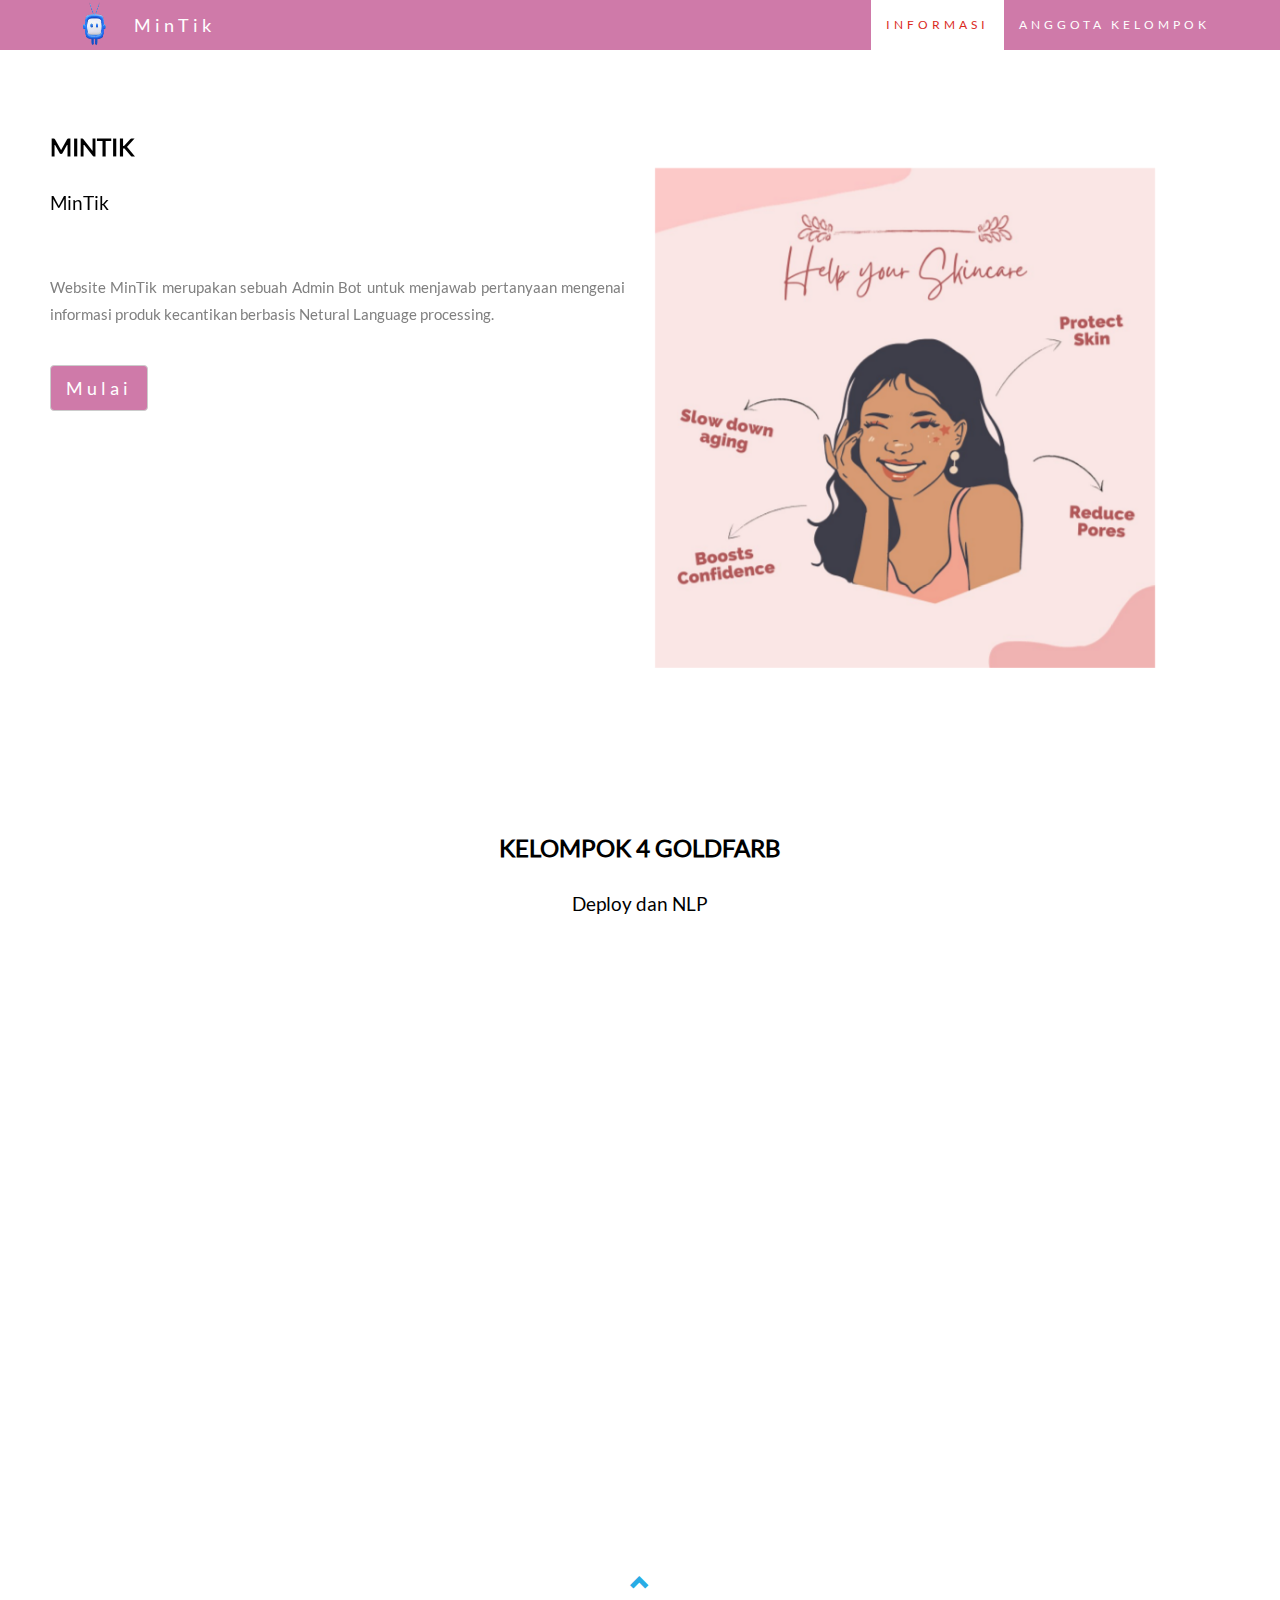
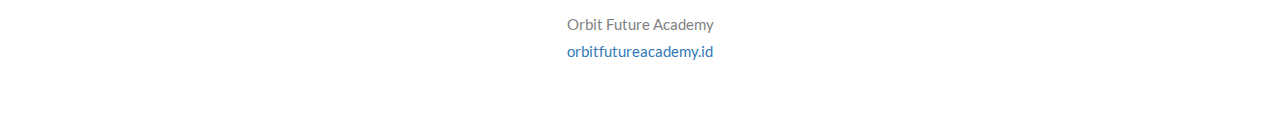
==== index.html @ 73616f8e "p" ====
<!DOCTYPE html>
<html lang="en">
<head>
	<!-- Judul Halaman -->
	<title>MinTik</title>
	<meta charset="utf-8">
	<meta http-equiv="Content-Security-Policy" content="upgrade-insecure-requests">
	<meta name="viewport" content="width=device-width, initial-scale=1">
	
	<!-- Icon -->
	<link rel="shortcut icon" href="static/favicon.ico">
	
	<!-- CSS -->
	<link rel="stylesheet" href="static/css/bootstrap.min.css" type="text/css">
	<link rel="stylesheet" href="static/css/client_side.css"  type="text/css">
	
	<!-- JavaScript -->
	<script src="static/js/jquery_3.6.0.min.js" ></script>
	<script src="static/js/bootstrap_3.4.1.min.js"></script>
</head>

<body id="halamanku" data-spy="scroll" data-target=".navbar" data-offset="60">

	<!-- Navigation Bar -->
	<nav class="navbar navbar-default navbar-fixed-top" style="background-color:#cf7aa9;z-index: 0;">
		<div class="container">
			
			<!-- Logo -->
			<div class="navbar-header">
				<img src="static/images/logo/tinbot.png" alt="Logo MinTik" 
				width="50" height="50" align="left">
				<a class="navbar-brand" href="#halamanku">&#160; MinTik</a>
			</div>
			
			<!-- Daftar Halaman -->
			<div class="collapse navbar-collapse" id="myNavbar">
				<ul class="nav navbar-nav navbar-right">
					<li><a href="#informasi">INFORMASI</a></li>
					<li><a href="#anggotaKelompok">ANGGOTA KELOMPOK</a></li>
				</ul>
			</div>
		</div>
	</nav>

	<!-- Bagian Halaman (Informasi) -->
	<div id="informasi" class="container-fluid">
		<br>
		<br>
		<div class="row">
			<div class="col-sm-6">
				<!-- Deskripsi Aplikasi -->
				<h2>MinTik</h2> 
				<h4>MinTik</h4><br>
				<p style="text-align: justify;text-justify: inter-word;">
					Website MinTik merupakan sebuah Admin Bot untuk 
					menjawab pertanyaan mengenai informasi produk kecantikan berbasis Netural Language processing.
				</p>
			    <br>

				<!-- Tombol Mulai -->
				<nav id="navgo" class="navbar" style="background-color:#fff;z-index: 0;">
					<ul class="nav nav-pills">
						<li class="nav-item">
							<a class="btn btn-default btn-lg" href="/chatbot" style="background-color:rgb(207, 122, 169);z-index: 0;">Mulai</a>
						</li>
					</ul>
				</nav>

			</div>
			<div class="col-sm-6">
				<br>
				<br>
				<!-- Gambar Deskripsi Aplikasi -->
				<img src="static/images/logo/produk kecantikan.jpeg" width="500" ></img>
			</div>
		</div>
	</div>

	<!-- Bagian Halaman (Anggota Kelompok) -->
	<div id="anggotaKelompok" class="container-fluid text-center">
		<br>
		<h2>KELOMPOK 4 GOLDFARB</h2>
		<h4>Deploy dan NLP</h4>
		<br>
		<div class="row slideanim">
			<div class="col-sm-6">
				<img src='./static/images/profile/bagus.png' alt="Foto" 
				width="150" height="150" align="top">
				<h4>Bagus Budi Satoto</h4>
				<p>Universitas Amikom Yogyakarta</p>
			</div>
			<br>
			<div class="col-sm-6">
				<img src='./static/images/profile/osama.png' alt="Foto" 
				width="150" height="150" align="top">
				<h4>Osama Alfa</h4>
				<p>Universitas Amikom Yogyakarta</p>
			</div>
			<br>
			<div class="col-sm-6">
				<img src='./static/images/profile/naila.png' alt="Foto" 
				width="150" height="150" align="top">
				<h4>Naila Nur Safitri</h4>
				<p>Universitas Negeri Yogyakarta</p>
			</div>
			<br>
			<div class="col-sm-6">
				<img src='./static/images/profile/Dea.png' alt="Foto" 
				width="150" height="150" align="top">
				<h4>Dea</h4>
				<p>Universitas</p>
			</div>
			<br>
			<div class="col-sm-6">
				<br>
				<img src='./static/images/profile/berlinda.png' alt="Foto" 
				width="150" height="150" align="top">
				<br><br>
				<h4>berlinda</h4>
				<p>Universitas</p>
			</div>
	    </div>
	</div>

	<!-- Footer -->
	<footer class="container-fluid text-center">
		<a href="#halamanku" title="To Top">
			<span class="glyphicon glyphicon-chevron-up"></span>
		</a>
		<p>Orbit Future Academy <br> <a href="https://orbitfutureacademy.id/">orbitfutureacademy.id</a></p>
	</footer>

	<!-- JavaScript untuk Animasi Scroll dan Prediksi Model -->
	<script  src='./static/js/client_side.js' ></script>

</body>
</html>
---- static/css/client_side.css ----
/* latin-ext */
@font-face {
  font-family: 'Lato';
  font-style: normal;
  font-weight: 400;
  src: url(/static/fonts/lato_latin_ext.woff2) format('woff2');
  unicode-range: U+0100-024F, U+0259, U+1E00-1EFF, U+2020, U+20A0-20AB, U+20AD-20CF, U+2113, U+2C60-2C7F, U+A720-A7FF;
}
/* latin */
@font-face {
  font-family: 'Lato';
  font-style: normal;
  font-weight: 400;
  src: url(/static/fonts/lato_latin.woff2) format('woff2');
  unicode-range: U+0000-00FF, U+0131, U+0152-0153, U+02BB-02BC, U+02C6, U+02DA, U+02DC, U+2000-206F, U+2074, U+20AC, U+2122, U+2191, U+2193, U+2212, U+2215, U+FEFF, U+FFFD;
}

/* fallback */
@font-face {
  font-family: 'Material Icons';
  font-style: normal;
  font-weight: 400;
  src: url(/static/fonts/material_icons.woff2) format('woff2');
}

.material-icons {
  font-family: 'Material Icons';
  font-weight: normal;
  font-style: normal;
  font-size: 24px;
  line-height: 1;
  letter-spacing: normal;
  text-transform: none;
  display: inline-block;
  white-space: nowrap;
  word-wrap: normal;
  direction: ltr;
  -webkit-font-feature-settings: 'liga';
  -webkit-font-smoothing: antialiased;
}

@font-face {
	font-family: 'Glyphicons Halflings';
	src: url('/fonts/glyphicons-halflings-regular.eot'),
	   url('/fonts/glyphicons-halflings-regular.woff2') format('woff2'),
	   url('/fonts/glyphicons-halflings-regular.woff') format('woff'),
	   url('/fonts/glyphicons-halflings-regular.ttf') format('truetype'),
}

body {
	font: 400 15px Lato, sans-serif;
	line-height: 1.8;
	color: #818181;
}
  
h2 {
	font-size: 24px;
	text-transform: uppercase;
	color: #000000;
	font-weight: 600;
	margin-bottom: 30px;
}

h4 {
	font-size: 19px;
	line-height: 1.375em;
	color: #000000;
	font-weight: 400;
	margin-bottom: 30px;
}  

.container-fluid {
	padding: 60px 50px;
}

.bg-blue {
	background-color: #bde2f9;
}
  
.logo-small {
	color: #28ace5;
	font-size: 50px;
}
.logo {
	color: #28ace5;
	font-size: 200px;
}

.navbar {
	margin-bottom: 0;
	background-color: #28ace5;
	z-index: 9999;
	border: 0;
	font-size: 12px !important;
	line-height: 1.42857143 !important;
	letter-spacing: 4px;
	border-radius: 0;
}
  
.navbar li a, .navbar .navbar-brand {
	color: #fff !important;
}

.navbar-nav li a:hover, .navbar-nav li.active a {
	color: #DA291C !important;
	background-color: #fff !important;
}

.navbar-default .navbar-toggle {
	border-color: transparent;
	color: #fff !important;
}
  
footer .glyphicon {
	font-size: 20px;
	margin-bottom: 20px;
	color: #28ace5;
}
  
.slideanim {
	visibility:hidden;
}

.slide {
	animation-name: slide;
	-webkit-animation-name: slide;
	animation-duration: 1s;
	-webkit-animation-duration: 1s;
	visibility: visible;
}

@keyframes slide {
	0% {
	  opacity: 0;
	  transform: translateY(70%);
	} 
	100% {
	  opacity: 1;
	  transform: translateY(0%);
	}
}

@-webkit-keyframes slide {
	0% {
	  opacity: 0;
	  -webkit-transform: translateY(70%);
	} 
	100% {
	  opacity: 1;
	  -webkit-transform: translateY(0%);
	}
}


.phone_bg1 {
  background-image: url("../images/phone.png"); /* The image used */
  background-size: 450px 550px;
  background-color: #818181; /* Used if the image is unavailable */
  height: 600px; /* You must set a specified height */
  background-repeat: no-repeat; /* Do not repeat the image */
}

.phone_bg2 {
  background-image: url("../images/phone.png"); /* The image used */
  background-size: 450px 550px;
  background-color: #818181; /* Used if the image is unavailable */
  height: 600px; /* You must set a specified height */
  background-repeat: no-repeat; /* Do not repeat the image */
  margin-left:150px;
}

#center-text {          
  display: flex;
  flex: 1;
  flex-direction:column; 
  justify-content: center;
  align-items: center;  
  height:100%;
  
}
#chat-circle1 {
  position: relative;
  top: 300px;
  left: 185px;
  background: #cc0000;
  width: 80px;
  height: 80px;  
  border-radius: 50%;
  color: white;
  padding: 28px;
  cursor: pointer;
}

#chat-circle2 {
  position: relative;
  top: 300px;
  left: 185px;
  background: #28ace5;
  width: 80px;
  height: 80px;  
  border-radius: 50%;
  color: white;
  padding: 28px;
  cursor: pointer;
}

.btn#my-btn {
     background: white;
    padding-top: 13px;
    padding-bottom: 12px;
    border-radius: 45px;
    padding-right: 40px;
    padding-left: 40px;
    color: #5865C3;
}

#chat-overlay1 {
    background: rgba(255,255,255,0.1);
    position: absolute;
    top: 0;
    left: 0;
    width: 100%;
    height: 100%;
    border-radius: 50%;
    display: none;
}

#chat-overlay2 {
    background: rgba(255,255,255,0.1);
    position: absolute;
    top: 0;
    left: 0;
    width: 100%;
    height: 100%;
    border-radius: 50%;
    display: none;
}


.chat-box1 {
  background: #818181;
  position:relative;
  top:18px;
  left:102px; 
  width:245px;
  max-width: 55vw;
  max-height:100vh;
  border-radius:5px;  
}

.chat-box2 {
  background: #efefef;
  position:relative;
  top:18px;
  left:102px; 
  width:245px;
  max-width: 55vw;
  max-height:100vh;
  border-radius:5px;  
}

.chat-box-toggle1 {
  float:right;
  margin-right:15px;
  cursor:pointer;
}

.chat-box-toggle2 {
  float:right;
  margin-right:15px;
  cursor:pointer;
}

.chat-box-header1 {
  background: #cc0000;
  height:70px;
  border-top-left-radius:5px;
  border-top-right-radius:5px; 
  color:white;
  text-align:center;
  font-size:20px;
  padding-top:17px;
}

.chat-box-header2 {
  background: #28ace5;
  height:70px;
  border-top-left-radius:5px;
  border-top-right-radius:5px; 
  color:white;
  text-align:center;
  font-size:20px;
  padding-top:17px;
}

.chat-box-body1 {
  position: relative;  
  height:370px;  
  height:auto;
  border:1px solid #ccc;  
  overflow: hidden;
}

.chat-box-body2 {
  position: relative;  
  height:370px;  
  height:auto;
  border:1px solid #ccc;  
  overflow: hidden;
}

.chat-box-body1:after {
  content: "";
  opacity: 0.1;
  top: 0;
  left: 0;
  bottom: 0;
  right: 0;
  height:100%;
  position: absolute;
  z-index: -1;   
}

.chat-box-body2:after {
  content: "";
  opacity: 0.1;
  top: 0;
  left: 0;
  bottom: 0;
  right: 0;
  height:100%;
  position: absolute;
  z-index: -1;   
}

#chat-input1 {
  background: #f4f7f9;
  width:100%; 
  position:relative;
  height:47px;  
  padding-top:10px;
  padding-right:50px;
  padding-bottom:10px;
  padding-left:15px;
  border:none;
  resize:none;
  outline:none;
  border:1px solid #ccc;
  color:#888;
  border-top:none;
  border-bottom-right-radius:5px;
  border-bottom-left-radius:5px;
  overflow:hidden;  
}

#chat-input2 {
  background: #f4f7f9;
  width:100%; 
  position:relative;
  height:47px;  
  padding-top:10px;
  padding-right:50px;
  padding-bottom:10px;
  padding-left:15px;
  border:none;
  resize:none;
  outline:none;
  border:1px solid #ccc;
  color:#888;
  border-top:none;
  border-bottom-right-radius:5px;
  border-bottom-left-radius:5px;
  overflow:hidden;  
}

.chat-input1 > form {
    margin-bottom: 0;
}

.chat-input2 > form {
    margin-bottom: 0;
}

.chat-submit1 {  
  position:absolute;
  bottom:3px;
  right:10px;
  background: transparent;
  box-shadow:none;
  border:none;
  border-radius:50%;
  color:#cc0000;
  width:35px;
  height:35px;  
}

.chat-submit2 {  
  position:absolute;
  bottom:3px;
  right:10px;
  background: transparent;
  box-shadow:none;
  border:none;
  border-radius:50%;
  color:#28ace5;
  width:35px;
  height:35px;  
}

.chat-logs1 {
  padding:15px; 
  height:285px;
  overflow-y:scroll;
}

.chat-logs2 {
  padding:15px; 
  height:285px;
  overflow-y:scroll;
}

.cm-msg-text1 {
  background:white;
  padding:10px 15px 10px 15px;  
  max-width:75%;
  float:left;
  margin-left:10px; 
  position:relative;
  margin-bottom:20px;
  border-radius:30px;
  word-wrap: break-word;
}

.cm-msg-text2 {
  background:white;
  padding:10px 15px 10px 15px;  
  max-width:75%;
  float:left;
  margin-left:10px; 
  position:relative;
  margin-bottom:20px;
  border-radius:30px;
  word-wrap: break-word;
}

.chat-msg {
  clear:both;    
}

.chat-msg.self > .cm-msg-text1 {  
  float:right;
  margin-right:10px;
  background: #cc0000;
  color:white;
}

.chat-msg.self > .cm-msg-text2 {  
  float:right;
  margin-right:10px;
  background: #28ace5;
  color:white;
}

.cm-msg-button>ul>li {
  list-style:none;
  float:left;
  width:50%;
}
.cm-msg-button {
    clear: both;
    margin-bottom: 70px;
}

.chat-logs1::-webkit-scrollbar-track
{
	background-color: #F5F5F5;
}

.chat-logs1::-webkit-scrollbar
{
	width: 5px;  
	background-color: #F5F5F5;
}

.chat-logs1::-webkit-scrollbar-thumb
{
	background-color: #cc0000;
}

.chat-logs2::-webkit-scrollbar-track
{
	background-color: #F5F5F5;
}

.chat-logs2::-webkit-scrollbar
{
	width: 5px;  
	background-color: #F5F5F5;
}

.chat-logs2::-webkit-scrollbar-thumb
{
	background-color: #28ace5;
}
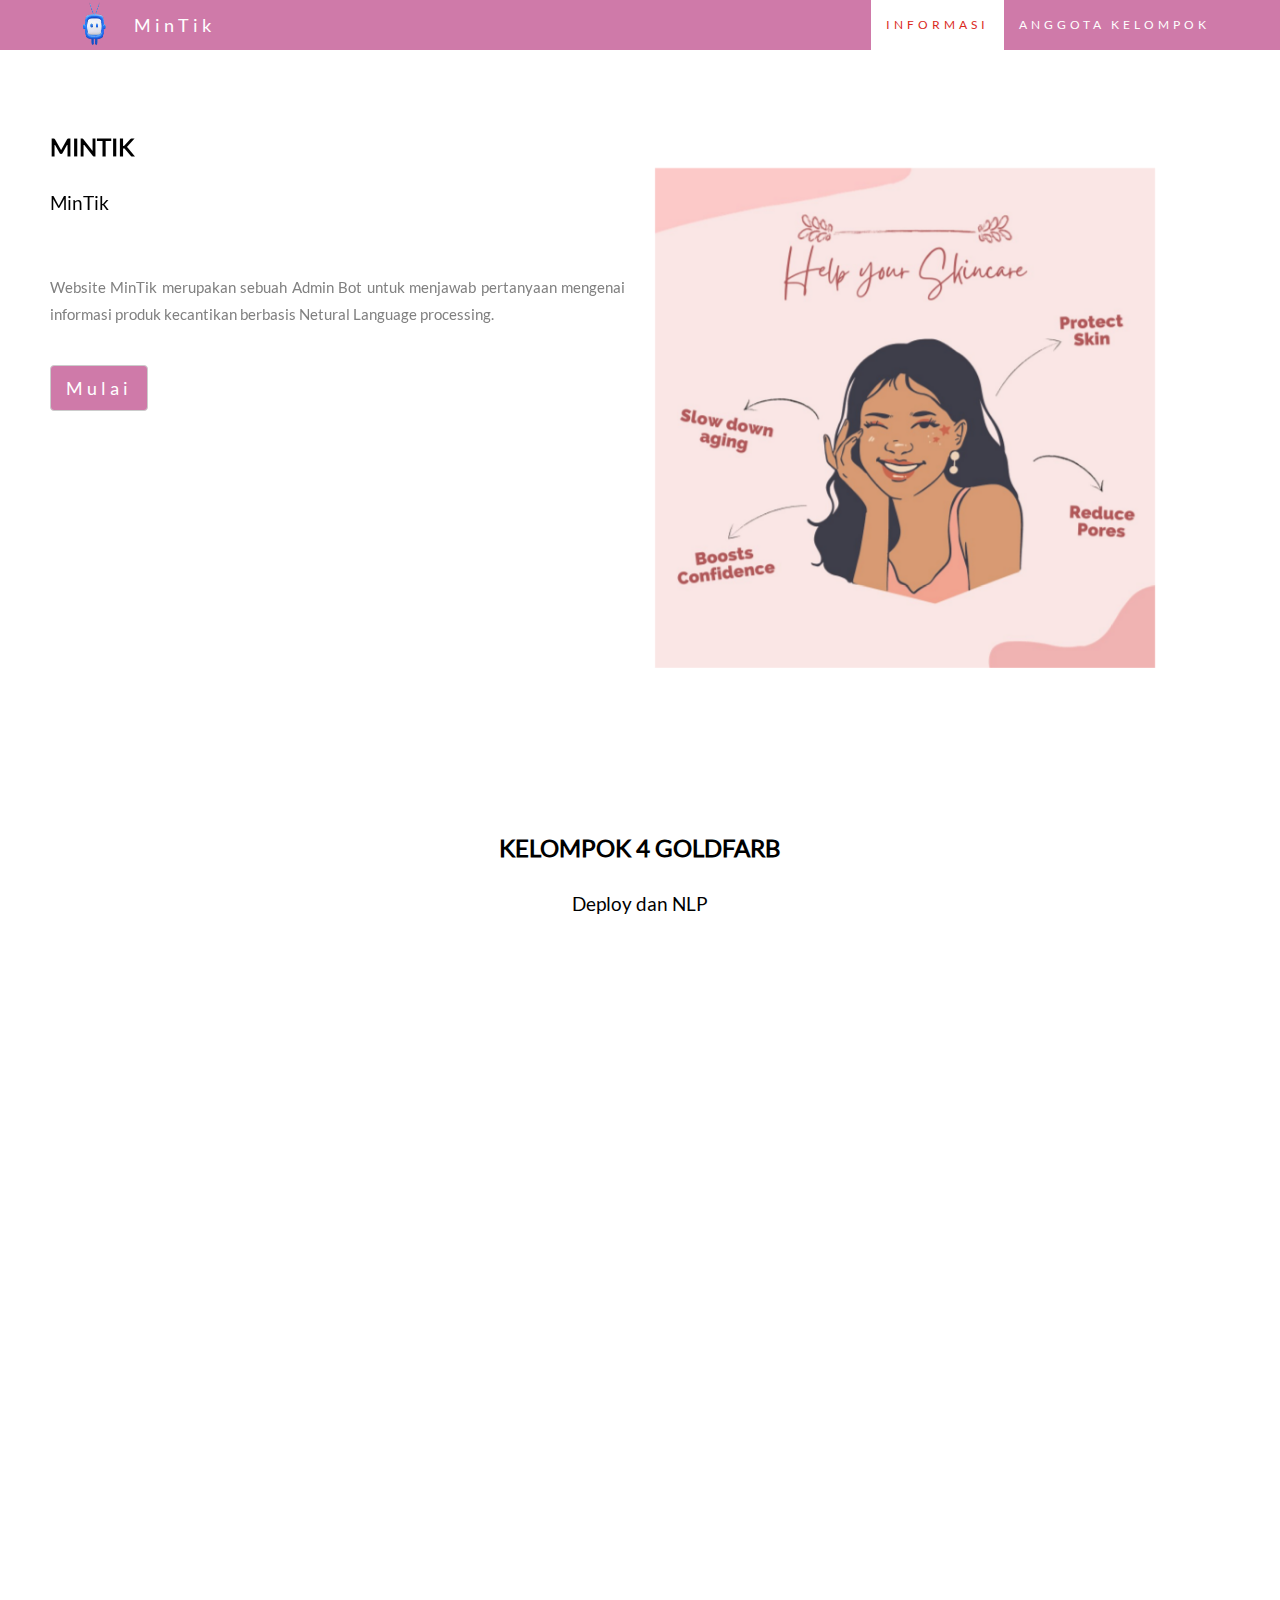
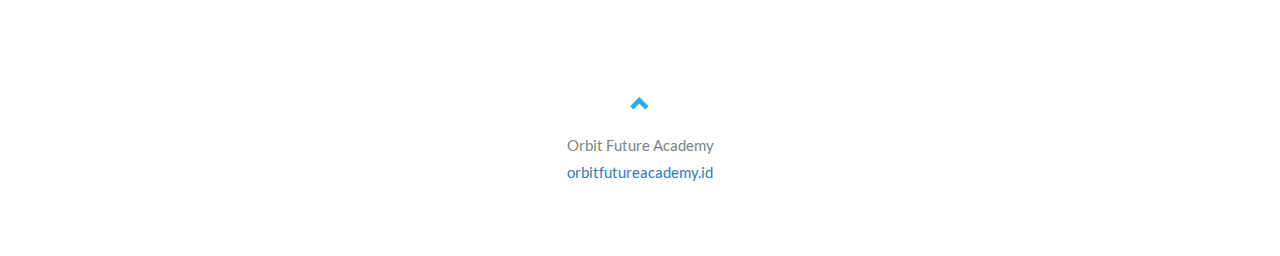
==== commit a1687dd6: "p" ====
--- a/index.html
+++ b/index.html
@@ -104,6 +104,8 @@
 				<p>Universitas Negeri Yogyakarta</p>
 			</div>
 			<br>
+			<br>
+			<div class="row slideanim">
 			<div class="col-sm-6">
 				<img src='./static/images/profile/Dea.png' alt="Foto" 
 				width="150" height="150" align="top">
@@ -111,13 +113,14 @@
 				<p>Universitas</p>
 			</div>
 			<br>
-			<div class="col-sm-6">
+			<div class="col-sm-9">
 				<br>
 				<img src='./static/images/profile/berlinda.png' alt="Foto" 
 				width="150" height="150" align="top">
 				<br><br>
 				<h4>berlinda</h4>
 				<p>Universitas</p>
+			</div>
 			</div>
 	    </div>
 	</div>
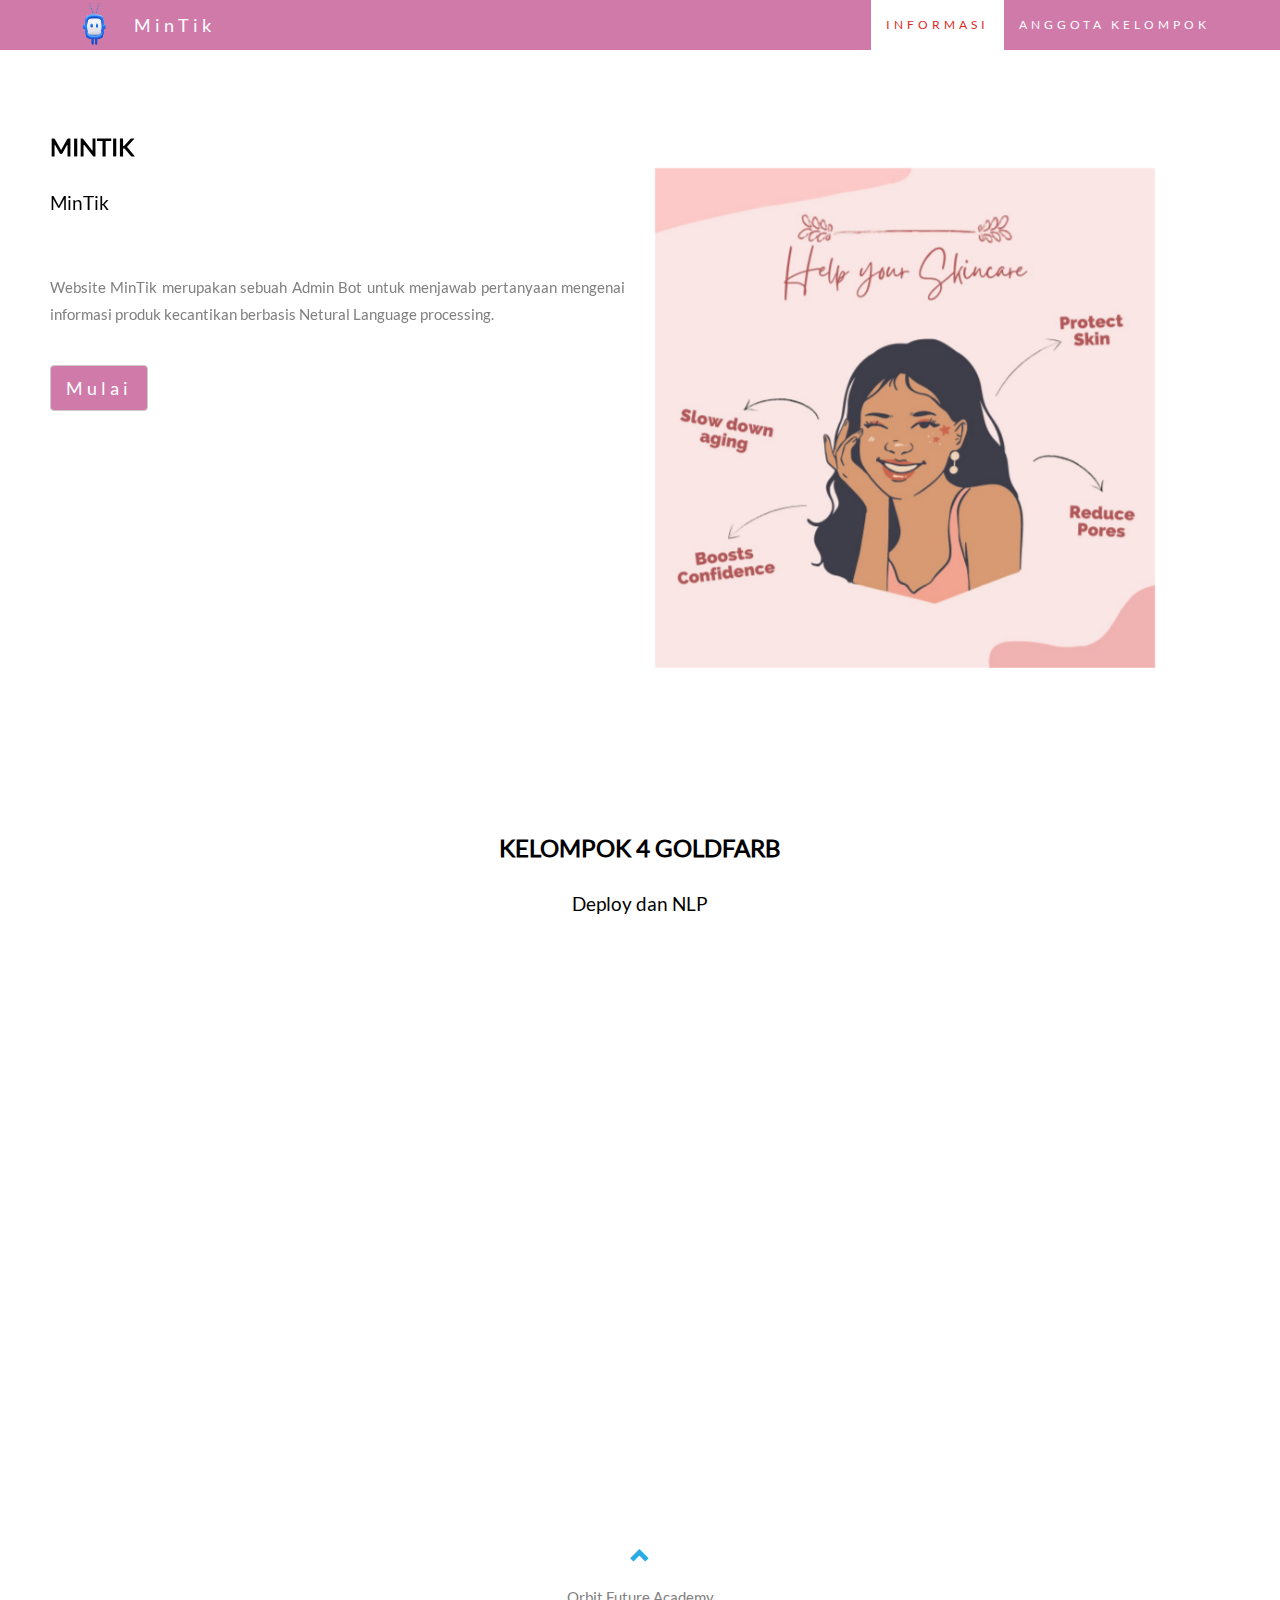
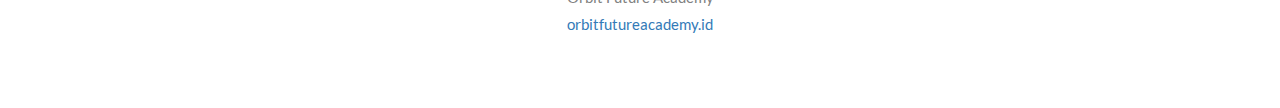
==== commit 6a0bf6a9: "p" ====
--- a/index.html
+++ b/index.html
@@ -113,10 +113,10 @@
 				<p>Universitas</p>
 			</div>
 			<br>
-			<div class="col-sm-9">
+			<div class="col-sm-20">
 				<br>
 				<img src='./static/images/profile/berlinda.png' alt="Foto" 
-				width="150" height="150" align="top">
+				width="150" height="150" align="center">
 				<br><br>
 				<h4>berlinda</h4>
 				<p>Universitas</p>
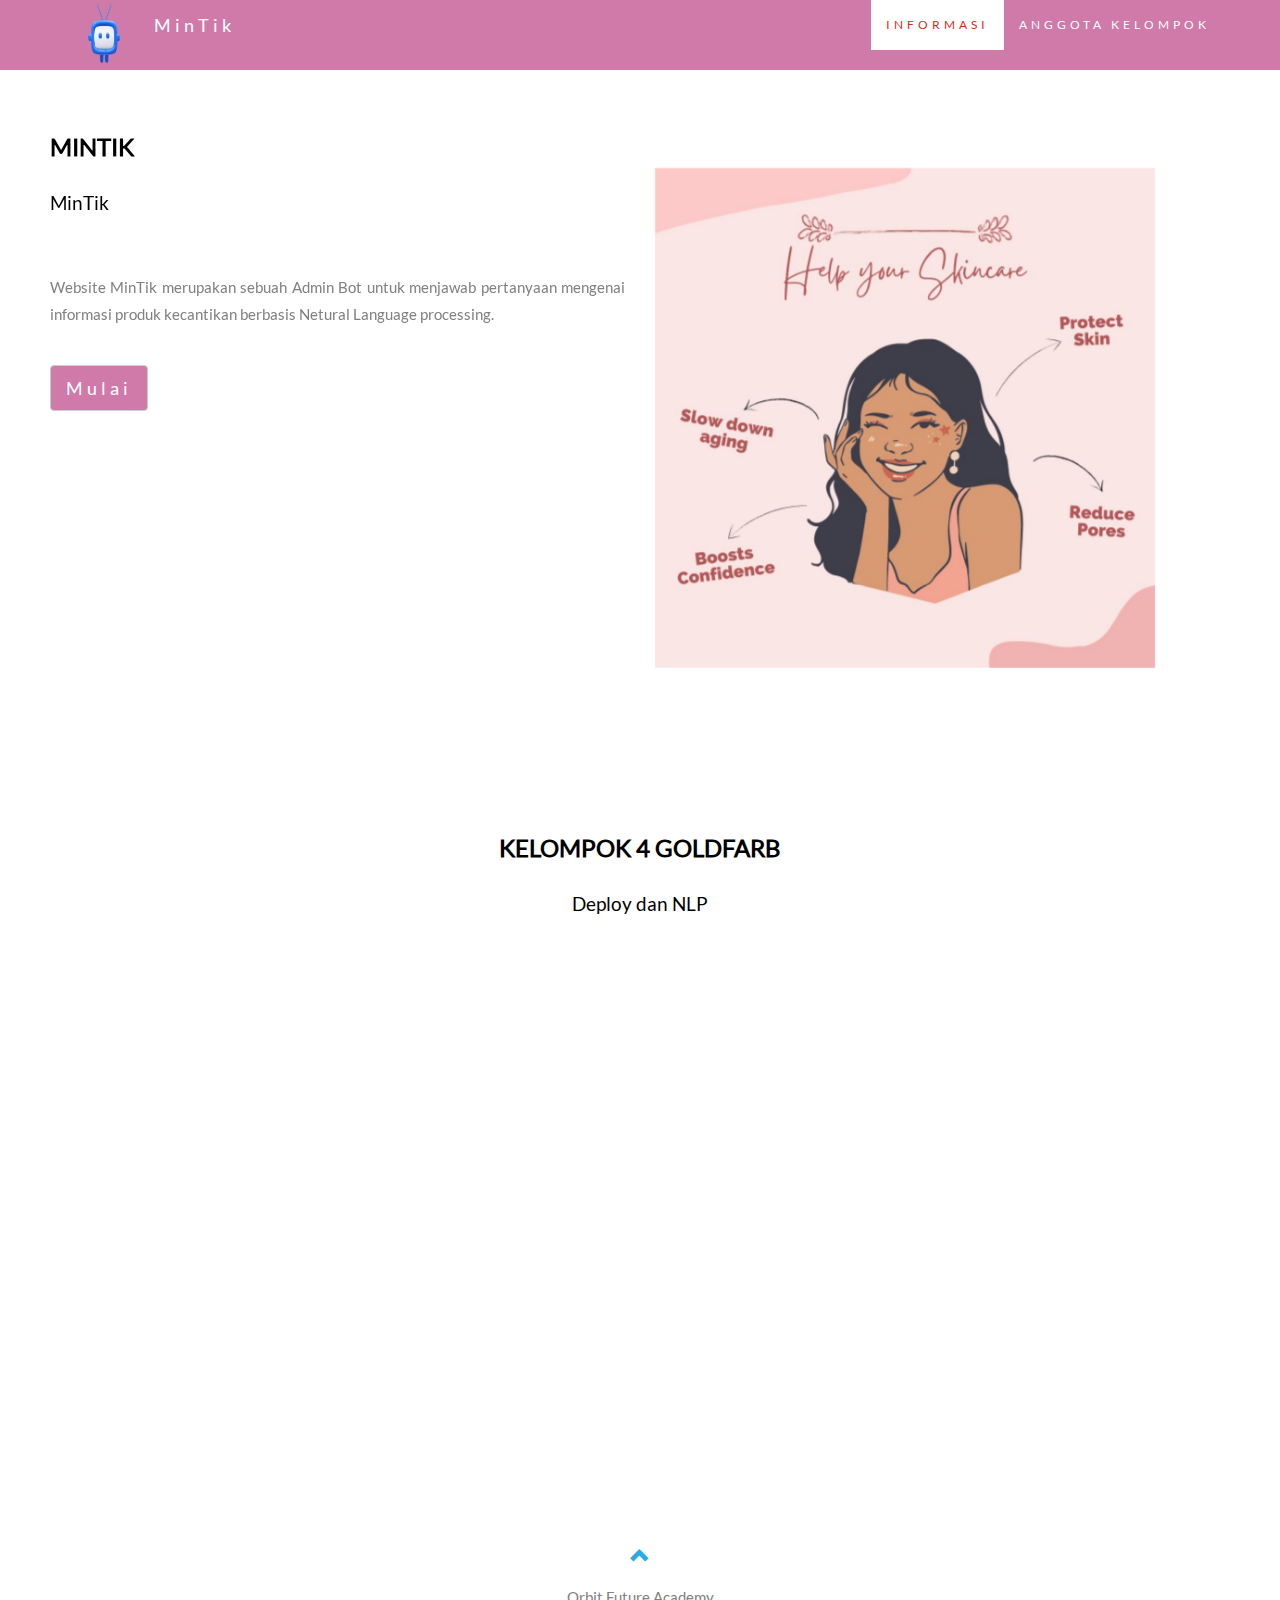
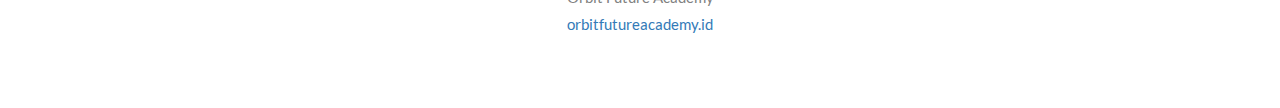
==== commit c2650cce: "p" ====
--- a/index.html
+++ b/index.html
@@ -28,7 +28,7 @@
 			<!-- Logo -->
 			<div class="navbar-header">
 				<img src="static/images/logo/tinbot.png" alt="Logo MinTik" 
-				width="50" height="50" align="left">
+				width="70" height="70" align="left">
 				<a class="navbar-brand" href="#halamanku">&#160; MinTik</a>
 			</div>
 			
@@ -113,7 +113,7 @@
 				<p>Universitas</p>
 			</div>
 			<br>
-			<div class="col-sm-20">
+			<div class="col-sm-30">
 				<br>
 				<img src='./static/images/profile/berlinda.png' alt="Foto" 
 				width="150" height="150" align="center">
@@ -121,7 +121,7 @@
 				<h4>berlinda</h4>
 				<p>Universitas</p>
 			</div>
-			</div>
+		 </div>
 	    </div>
 	</div>
 
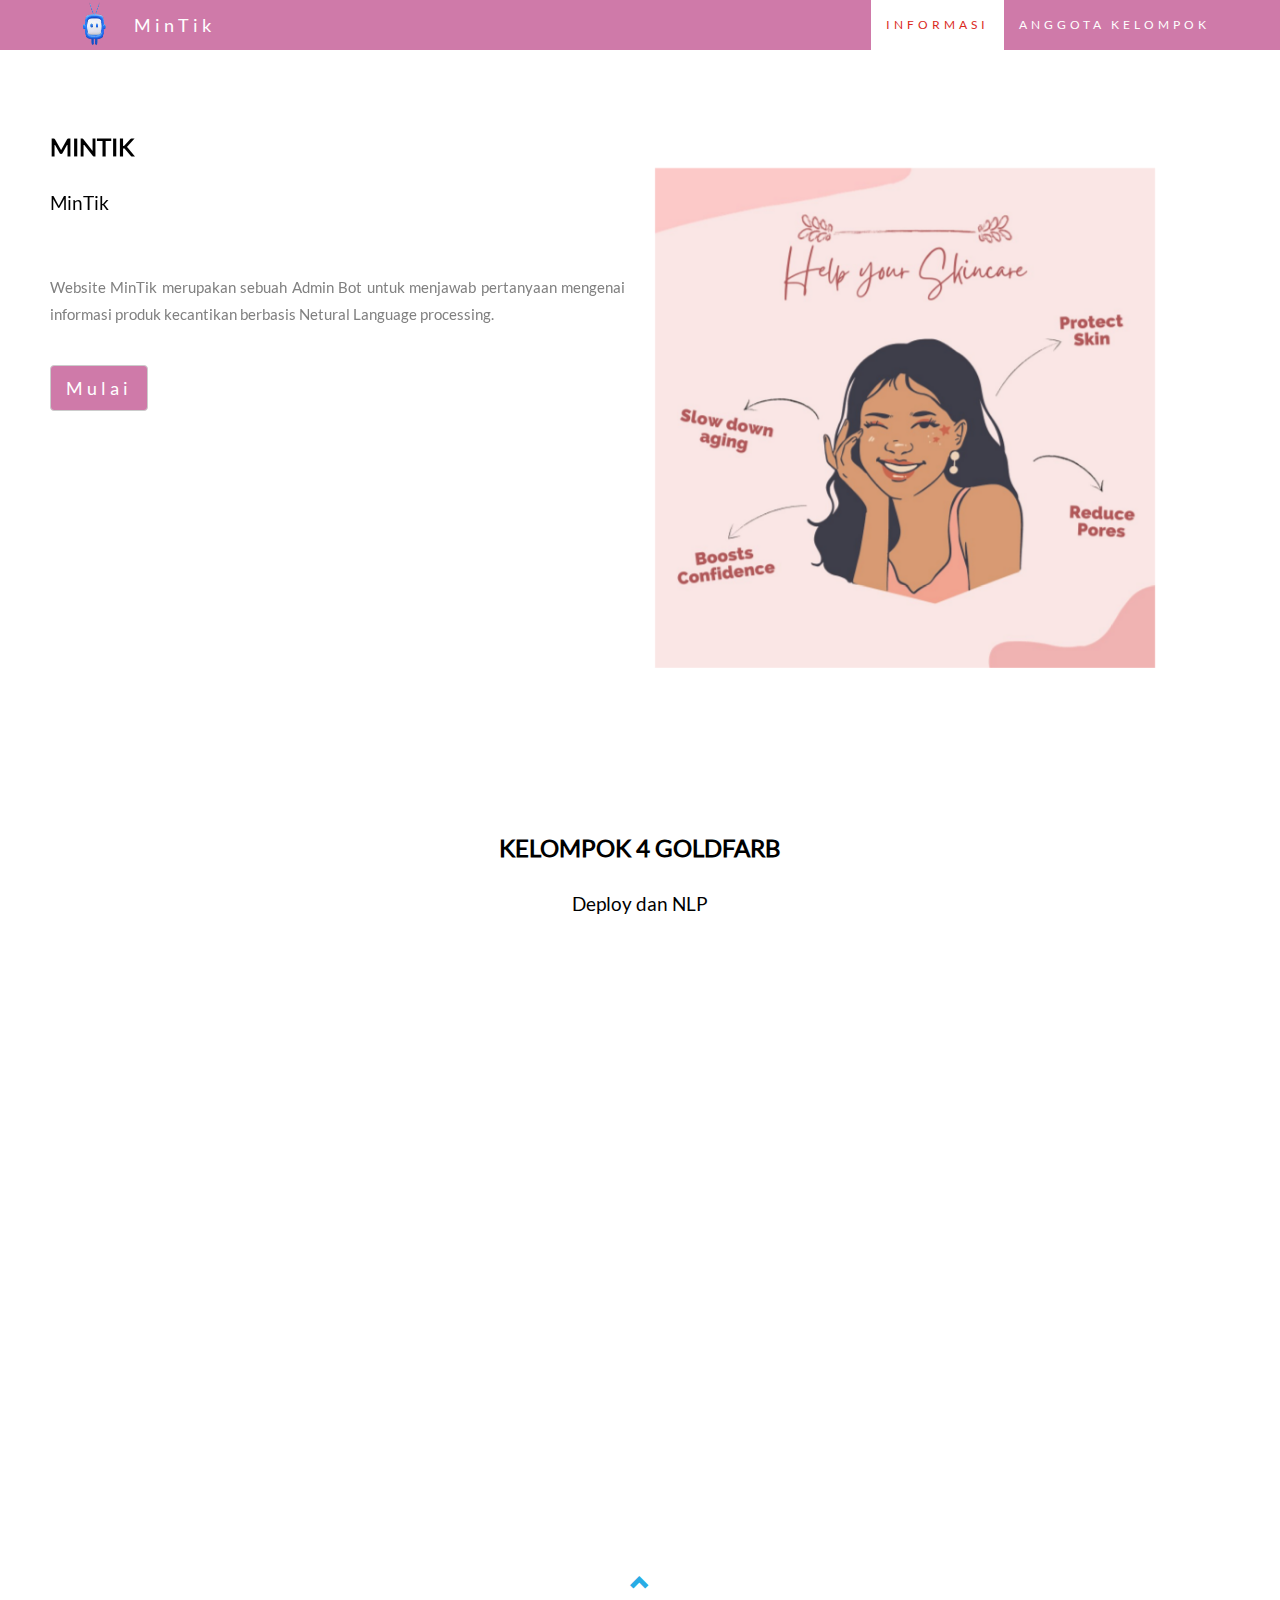
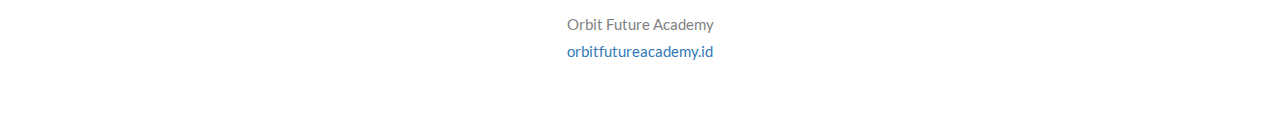
==== commit 14f55240: "p" ====
--- a/index.html
+++ b/index.html
@@ -27,8 +27,8 @@
 			
 			<!-- Logo -->
 			<div class="navbar-header">
-				<img src="static/images/logo/tinbot.png" alt="Logo MinTik" 
-				width="70" height="70" align="left">
+				<img src="static/images/logo/tinbot.png" alt="Logo" 
+				width="50" height="50" align="left">
 				<a class="navbar-brand" href="#halamanku">&#160; MinTik</a>
 			</div>
 			
@@ -97,6 +97,7 @@
 				<p>Universitas Amikom Yogyakarta</p>
 			</div>
 			<br>
+			<div class="row slideanim"></div>
 			<div class="col-sm-6">
 				<img src='./static/images/profile/naila.png' alt="Foto" 
 				width="150" height="150" align="top">
@@ -104,8 +105,6 @@
 				<p>Universitas Negeri Yogyakarta</p>
 			</div>
 			<br>
-			<br>
-			<div class="row slideanim">
 			<div class="col-sm-6">
 				<img src='./static/images/profile/Dea.png' alt="Foto" 
 				width="150" height="150" align="top">
@@ -113,10 +112,10 @@
 				<p>Universitas</p>
 			</div>
 			<br>
-			<div class="col-sm-30">
+			<div class="col-sm-50">
 				<br>
 				<img src='./static/images/profile/berlinda.png' alt="Foto" 
-				width="150" height="150" align="center">
+				width="150" height="150" align="top">
 				<br><br>
 				<h4>berlinda</h4>
 				<p>Universitas</p>
